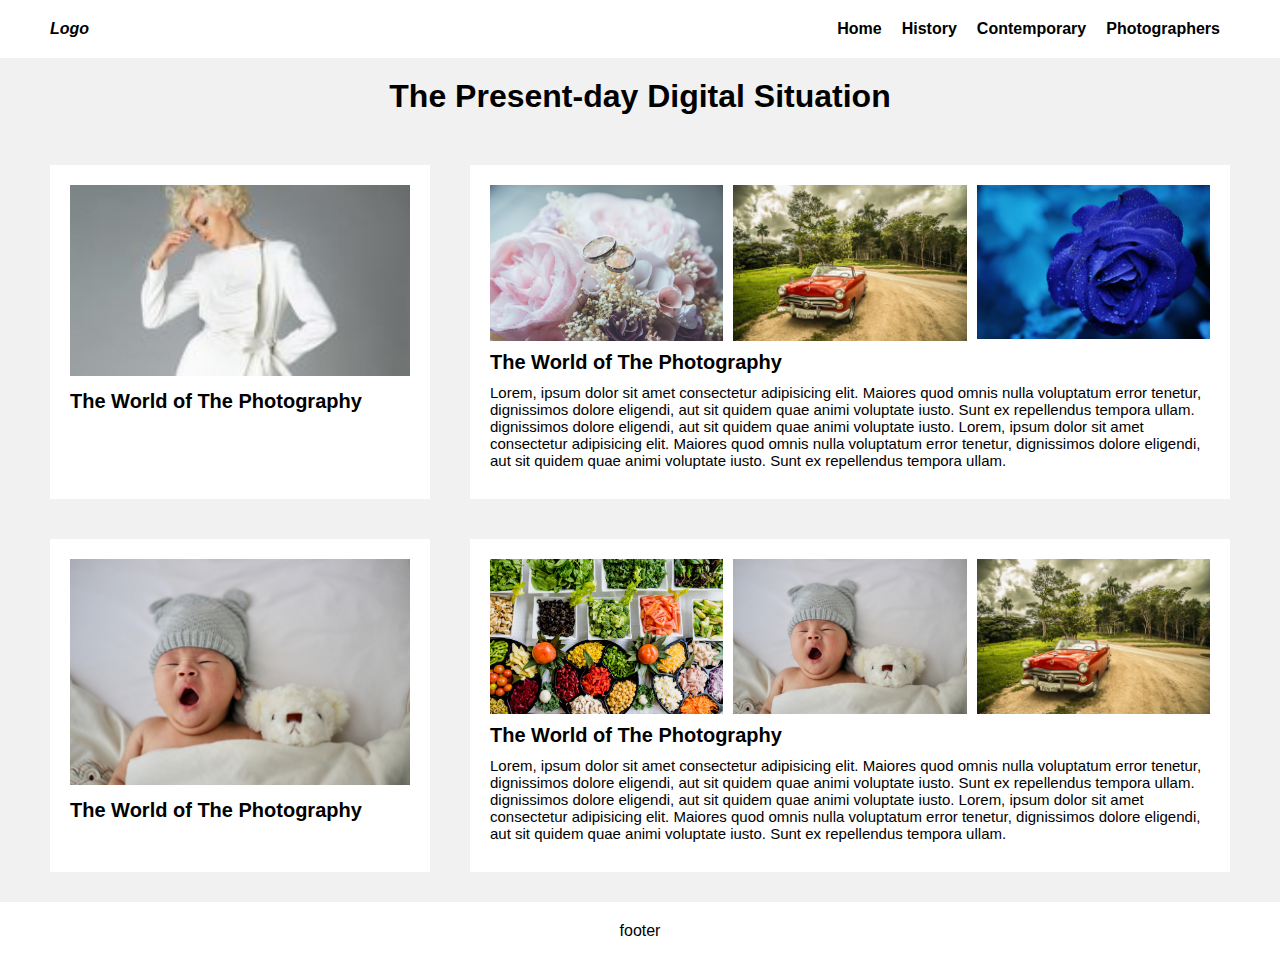
==== contemporary.html @ c02744f6 "so far" ====
<!DOCTYPE html>
<html lang="en">
<head>
    <meta charset="UTF-8">
    <meta name="viewport" content="width=device-width, initial-scale=1.0">
    <title>Project 1</title>
    <link rel="stylesheet" href="project1.css">
</head>
<body>
    <nav class="nav">
        <div class="logo">
            <p class="logo__text">Logo</p>
        </div>

        <ul class="nav__list">
           <li class="nav__items">
            <a href="index.html" class="nav__links">Home</a>
           </li> 
           <li class="nav__items">
            <a href="history.html" class="nav__links">History</a>
           </li> 
           <li class="nav__items">
            <a href="contemporary.html" class="nav__links">Contemporary</a>
           </li> 
           <li class="nav__items">
            <a href="photographers.html" class="nav__links">Photographers</a>
           </li> 
        </ul>
    </nav>
    <main>
        <h1 class="header__main">
            The Present-day Digital Situation
        </h1>

        <div class="cont__parent">
            <figure class="figure">
                <div class="">
                    <img src="./images/ROLAND-MOURET-SS21-00-192x108.jpg" alt="Photo of Children" class="figure__image">
                </div>
                <figcaption>
                    <p class="figcaption__header">The World of The Photography</p>
                    <!-- <p class="figcaption__text">Lorem, ipsum dolor sit amet consectetur 
                        adipisicing elit. Maiores quod omnis nulla voluptatum 
                        error tenetur.</p> -->

                    <!-- <a href="#" class="figcaption__link">Read More..</a> -->
                </figcaption>
            </figure>
            
            <figure class="figure">
                <div class="cont__images">
                    <img src="./images/beatriz-perez-moya-M2T1j-6Fn8w-unsplash.jpg" alt="Photo of Children" class="figure__image">
                    <img src="./images/cuba-1197800_1920.jpg" alt="Photo of Children" class="figure__image">
                    <img src="./images/rose-165819_1920.jpg" alt="Photo of Children" class="figure__image">
                </div>
                <figcaption>
                    <p class="figcaption__header">The World of The Photography</p>
                    <p class="figcaption__text">Lorem, ipsum dolor sit amet consectetur 
                        adipisicing elit. Maiores quod omnis nulla voluptatum 
                        error tenetur, dignissimos dolore eligendi, aut sit 
                        quidem quae animi voluptate iusto. 
                        Sunt ex repellendus tempora ullam.
                        dignissimos dolore eligendi, aut sit 
                        quidem quae animi voluptate iusto. 
                        Lorem, ipsum dolor sit amet consectetur 
                        adipisicing elit. Maiores quod omnis nulla voluptatum 
                        error tenetur, dignissimos dolore eligendi, aut sit 
                        quidem quae animi voluptate iusto. 
                        Sunt ex repellendus tempora ullam.
                    </p>

                    <!-- <a href="#" class="figcaption__link">Read More..</a> -->
                </figcaption>
            </figure>

            <figure class="figure">
                <div class="">
                    <img src="./images/minnie-zhou-0hiUWSi7jvs-unsplash.jpg" alt="Photo of Children" class="figure__image">
                </div>
                <figcaption>
                    <p class="figcaption__header">The World of The Photography</p>
                    <!-- <p class="figcaption__text">Lorem, ipsum dolor sit amet consectetur 
                        adipisicing elit. Maiores quod omnis nulla voluptatum 
                        error tenetur.</p> -->

                    <!-- <a href="#" class="figcaption__link">Read More..</a> -->
                </figcaption>
            </figure>

            <figure class="figure">
                <div class="cont__images">
                    <img src="./images/dan-gold-4_jhDO54BYg-unsplash.jpg" alt="Photo of Children" class="figure__image">
                    <img src="./images/minnie-zhou-0hiUWSi7jvs-unsplash.jpg" alt="Photo of Children" class="figure__image">
                    <img src="./images/cuba-1197800_1920.jpg" alt="Photo of Children" class="figure__image">
                </div>
                <figcaption>
                    <p class="figcaption__header">The World of The Photography</p>
                    <p class="figcaption__text">Lorem, ipsum dolor sit amet consectetur 
                        adipisicing elit. Maiores quod omnis nulla voluptatum 
                        error tenetur, dignissimos dolore eligendi, aut sit 
                        quidem quae animi voluptate iusto. 
                        Sunt ex repellendus tempora ullam. 
                        dignissimos dolore eligendi, aut sit 
                        quidem quae animi voluptate iusto. 
                        Lorem, ipsum dolor sit amet consectetur 
                        adipisicing elit. Maiores quod omnis nulla voluptatum 
                        error tenetur, dignissimos dolore eligendi, aut sit 
                        quidem quae animi voluptate iusto. 
                        Sunt ex repellendus tempora ullam.
                    </p>

                    <!-- <a href="#" class="figcaption__link">Read More..</a> -->
                </figcaption>
            </figure>


        </div>
    </main>
    <footer class="footer">
        <p class="">footer</p>
    </footer>
</body>
</html>
---- project1.css ----
*,
*::before,
*::after{
    margin: 0;
    padding: 0;
    box-sizing: border-box;
}
body{
    font-family: Helvetica, Sans-Serif;
    background-color: #F1F1F1;
}
.logo__text{
    font-weight: 900;
    font-style: italic;
}
.nav{
    background-color: #ffffff;
    display: flex;
    justify-content: space-between;
    padding: 20px 50px;
}
.nav__list{
    display: flex;
    list-style: none;
    justify-content: space-between;
}
.nav__items{
    padding: 0 10px;
    display: inline-block;
    font-weight: 600;
}
.nav__links{
    text-decoration: none;
    color: #000;
}
.header__main{
    text-align: center;
    padding: 20px 0;
}
.parent {
    display: grid;
    grid-template-columns: repeat(3, 1fr);
    grid-template-rows: repeat(2, 1fr);
    grid-column-gap: 40px;
    grid-row-gap: 40px;
    padding: 30px 50px;
}

.figure{
    background-color: #ffffff;
    padding: 20px 20px;
}

.figure__image{
    width: 100%;
}

.figcaption__header{
    font-weight: 700;
    padding: 10px 0;
    font-size: 20px;
}
.figcaption__text{
    font-size: 15px;
    padding: 0 0 10px;
}

.figcaption__link{
    text-decoration: none;
    color: #000;
    font-size: 12px;
    padding: 0 0 1px;
    border-bottom: 1px dashed black;
}

.footer{
    background-color: #ffffff;
    padding: 20px 0;
    text-align: center;
}

.history__parent {
    display: grid;
    grid-template-columns: repeat(4, 1fr);
    grid-template-rows: repeat(1, 1fr);
    grid-column-gap: 40px;
    grid-row-gap: 40px;
    padding: 30px 50px;
}

.history__hero{
    padding: 0 50px;
}

.cont__parent{
    display: grid;
    grid-template-columns: 1fr 2fr;
    grid-template-rows: repeat(2, 1fr);    
    grid-column-gap: 40px;
    grid-row-gap: 40px;
    padding: 30px 50px;
}

.cont__images{
    display: grid;
    grid-template-columns: repeat(3, 1fr);
    grid-template-rows: repeat(1, 1fr); 
    grid-column-gap: 10px;
}

.graphy__images{
    display: grid;
    grid-template-columns: repeat(3, 1fr);
    grid-template-rows: repeat(2, 1fr); 
    grid-column-gap: 10px;
    grid-row-gap: 10px;
}
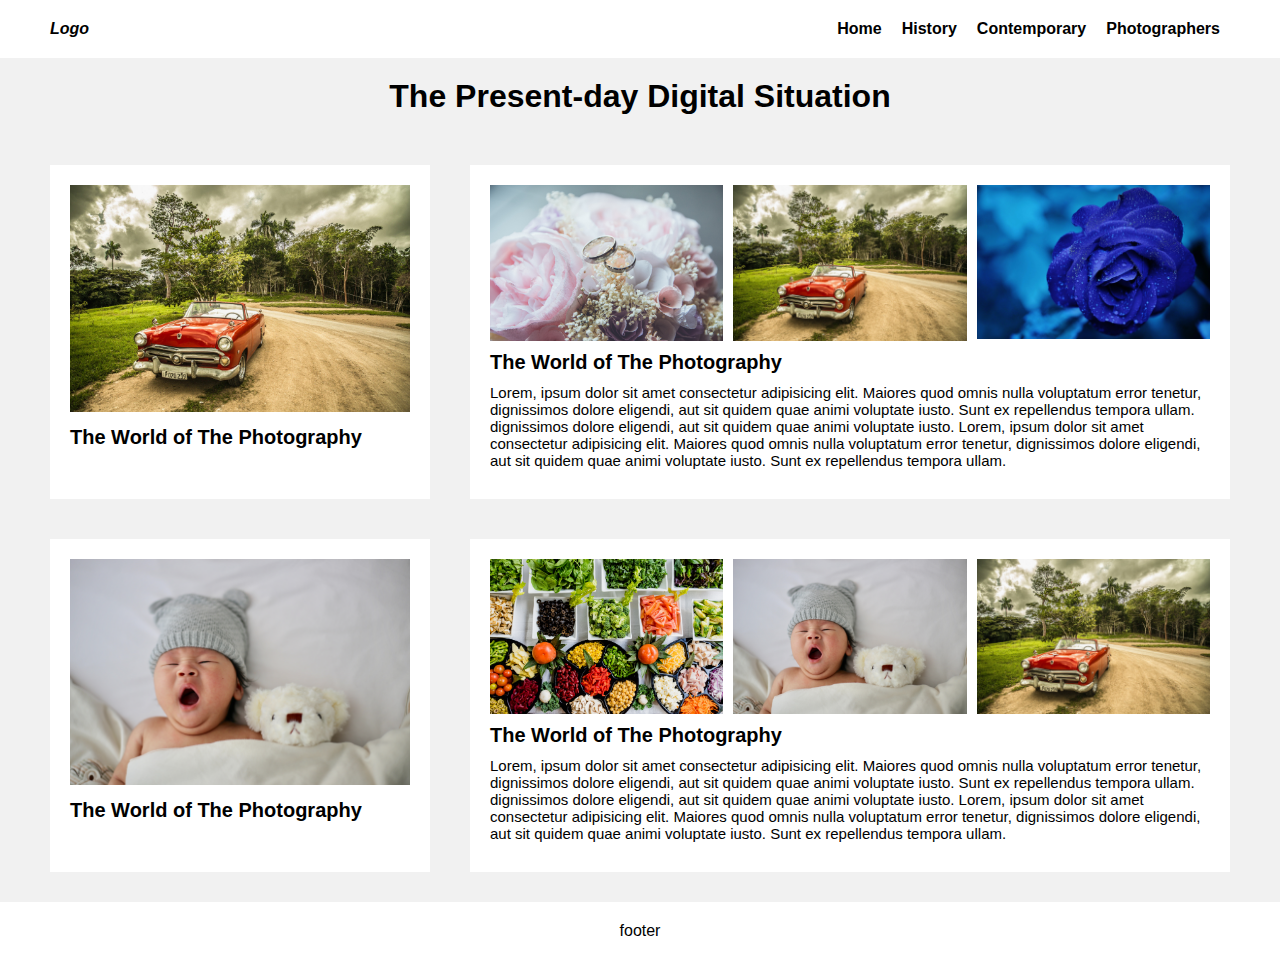
==== commit 68927e25: "chnaged image" ====
--- a/contemporary.html
+++ b/contemporary.html
@@ -35,7 +35,7 @@
         <div class="cont__parent">
             <figure class="figure">
                 <div class="">
-                    <img src="./images/ROLAND-MOURET-SS21-00-192x108.jpg" alt="Photo of Children" class="figure__image">
+                    <img src="./images/cuba-1197800_1920.jpg" alt="Photo of Children" class="figure__image">
                 </div>
                 <figcaption>
                     <p class="figcaption__header">The World of The Photography</p>
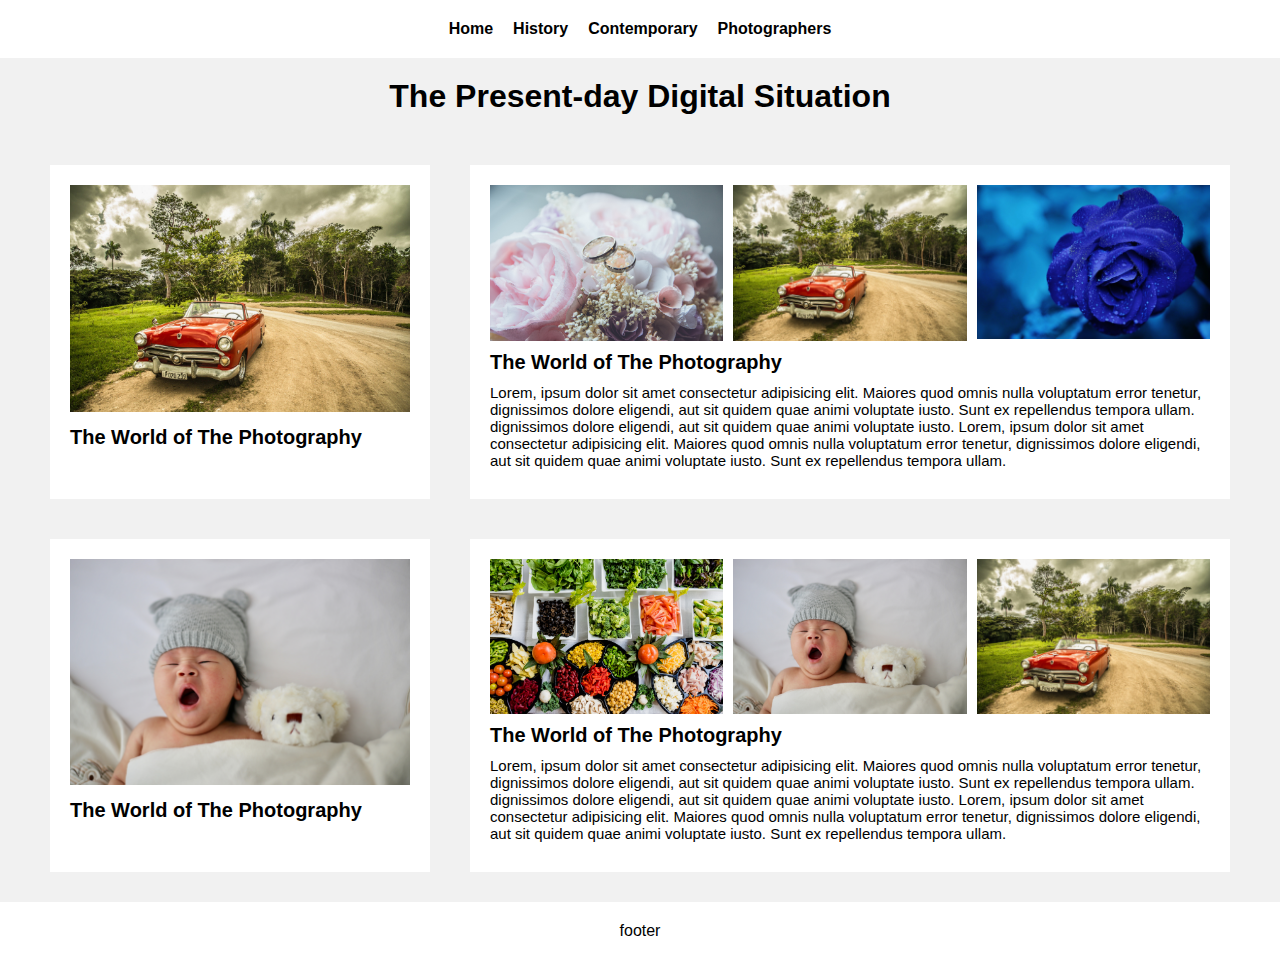
==== commit bb6f7bfa: "work so far" ====
--- a/contemporary.html
+++ b/contemporary.html
@@ -8,9 +8,6 @@
 </head>
 <body>
     <nav class="nav">
-        <div class="logo">
-            <p class="logo__text">Logo</p>
-        </div>
 
         <ul class="nav__list">
            <li class="nav__items">
--- a/project1.css
+++ b/project1.css
@@ -9,20 +9,17 @@
     font-family: Helvetica, Sans-Serif;
     background-color: #F1F1F1;
 }
-.logo__text{
-    font-weight: 900;
-    font-style: italic;
-}
 .nav{
     background-color: #ffffff;
     display: flex;
     justify-content: space-between;
-    padding: 20px 50px;
+    padding: 20px 0;
 }
 .nav__list{
     display: flex;
     list-style: none;
     justify-content: space-between;
+    margin: auto;
 }
 .nav__items{
     padding: 0 10px;
@@ -114,4 +111,39 @@
     grid-template-rows: repeat(2, 1fr); 
     grid-column-gap: 10px;
     grid-row-gap: 10px;
-}+}
+
+@media only screen and (max-width: 600px) {
+    .nav{
+        padding: 20px 20px;
+    }
+    .nav__items{
+        padding: 0 5px;
+        font-weight: 500;
+    }
+
+    .header__main{
+        font-size: 20px;
+        padding: 20px 0;
+    }
+    .parent {
+        grid-template-columns: repeat(1, 1fr);
+        grid-template-rows: repeat(6, 1fr);
+
+    }
+    .history__parent {
+        grid-template-columns: repeat(1, 1fr);
+        grid-template-rows: repeat(4, 1fr);
+    }
+    .cont__parent{
+        grid-template-columns: 1fr;
+        grid-template-rows: repeat(4, 1fr);    
+
+    }
+    
+    .cont__images{
+        grid-template-columns: repeat(1, 1fr);
+        grid-template-rows: repeat(6, 1fr); 
+    }
+    
+  }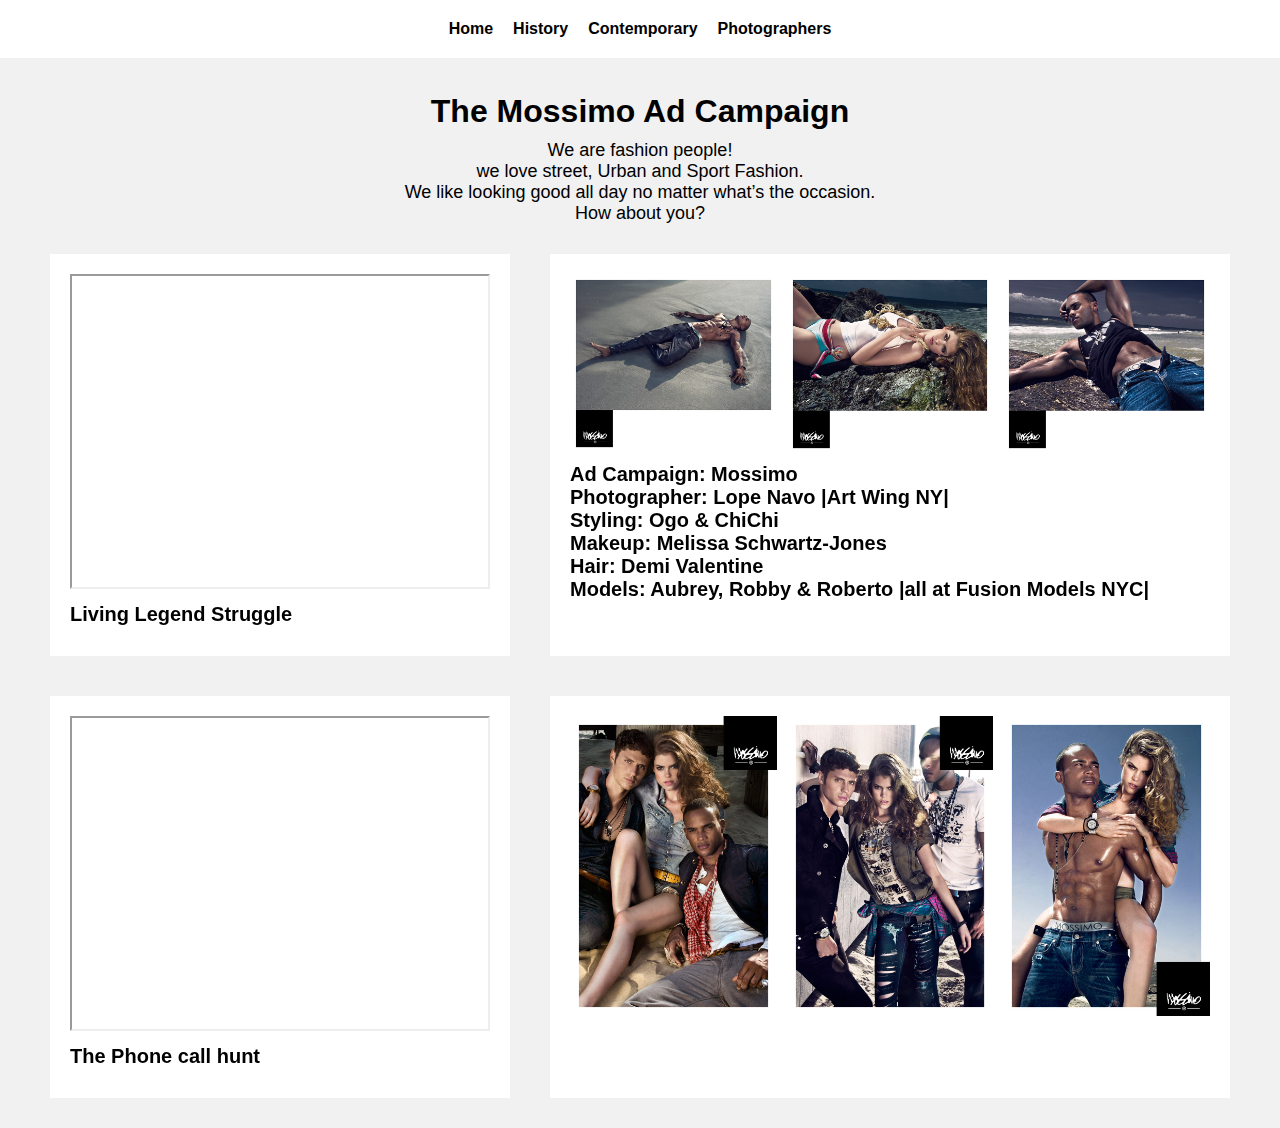
==== commit ddacf25b: "all final updates made" ====
--- a/contemporary.html
+++ b/contemporary.html
@@ -26,33 +26,53 @@
     </nav>
     <main>
         <h1 class="header__main">
-            The Present-day Digital Situation
+            The Mossimo Ad Campaign
         </h1>
-
+        <p class="header__text">
+            We are fashion people!
+            <br>
+            we love street, Urban and Sport Fashion. 
+            <br>
+            We like looking good all day no matter what’s the occasion. 
+            <br> 
+            How about you?
+        </p>
         <div class="cont__parent">
             <figure class="figure">
                 <div class="">
-                    <img src="./images/cuba-1197800_1920.jpg" alt="Photo of Children" class="figure__image">
+                    <iframe width="420" height="315"
+                src="https://www.youtube.com/embed/fSO9s4A1yWE">
+                    </iframe>
+                 </div>
+                <figcaption>
+                    <p class="figcaption__header">
+                        Living Legend Struggle
+                    </p>
+                </figcaption>
+            </figure>
+
+            <figure class="figure">
+                <div class="cont__images">
+                    <img src="./images/massim5.jpg" alt="Massimo Ad Campaign Model Images" class="figure__image">
+                    <img src="./images/massimo3.jpg" alt="Massimo Ad Campaign Model Images" class="figure__image">
+                    <img src="./images/massimo10.jpg" alt="Massimo Ad Campaign Model Images" class="figure__image">
                 </div>
                 <figcaption>
-                    <p class="figcaption__header">The World of The Photography</p>
-                    <!-- <p class="figcaption__text">Lorem, ipsum dolor sit amet consectetur 
-                        adipisicing elit. Maiores quod omnis nulla voluptatum 
-                        error tenetur.</p> -->
-
-                    <!-- <a href="#" class="figcaption__link">Read More..</a> -->
-                </figcaption>
-            </figure>
-            
-            <figure class="figure">
-                <div class="cont__images">
-                    <img src="./images/beatriz-perez-moya-M2T1j-6Fn8w-unsplash.jpg" alt="Photo of Children" class="figure__image">
-                    <img src="./images/cuba-1197800_1920.jpg" alt="Photo of Children" class="figure__image">
-                    <img src="./images/rose-165819_1920.jpg" alt="Photo of Children" class="figure__image">
-                </div>
-                <figcaption>
-                    <p class="figcaption__header">The World of The Photography</p>
-                    <p class="figcaption__text">Lorem, ipsum dolor sit amet consectetur 
+                    <p class="figcaption__header">
+                        Ad Campaign: Mossimo
+                        <br>
+                        Photographer: Lope Navo |Art Wing NY|
+                        <br>
+                        Styling: Ogo & ChiChi
+                        <br>
+                        Makeup: Melissa Schwartz-Jones
+                        <br>
+                        Hair: Demi Valentine
+                        <br>
+                        Models: Aubrey, Robby & Roberto |all at Fusion Models NYC|
+                    </p>
+                    <!-- <p class="figcaption__text">
+                        Lorem, ipsum dolor sit amet consectetur 
                         adipisicing elit. Maiores quod omnis nulla voluptatum 
                         error tenetur, dignissimos dolore eligendi, aut sit 
                         quidem quae animi voluptate iusto. 
@@ -64,35 +84,35 @@
                         error tenetur, dignissimos dolore eligendi, aut sit 
                         quidem quae animi voluptate iusto. 
                         Sunt ex repellendus tempora ullam.
-                    </p>
-
-                    <!-- <a href="#" class="figcaption__link">Read More..</a> -->
+                    </p> -->
                 </figcaption>
             </figure>
 
-            <figure class="figure">
+            <figure class="figure" id="no-bg">
                 <div class="">
-                    <img src="./images/minnie-zhou-0hiUWSi7jvs-unsplash.jpg" alt="Photo of Children" class="figure__image">
+                    <iframe width="420" height="315"
+                    src="https://www.youtube.com/embed/-7hLUHwhacs">
+                    </iframe>
                 </div>
                 <figcaption>
-                    <p class="figcaption__header">The World of The Photography</p>
-                    <!-- <p class="figcaption__text">Lorem, ipsum dolor sit amet consectetur 
-                        adipisicing elit. Maiores quod omnis nulla voluptatum 
-                        error tenetur.</p> -->
-
-                    <!-- <a href="#" class="figcaption__link">Read More..</a> -->
+                    <p class="figcaption__header">
+                        The Phone call hunt
+                    </p>
                 </figcaption>
             </figure>
 
             <figure class="figure">
                 <div class="cont__images">
-                    <img src="./images/dan-gold-4_jhDO54BYg-unsplash.jpg" alt="Photo of Children" class="figure__image">
-                    <img src="./images/minnie-zhou-0hiUWSi7jvs-unsplash.jpg" alt="Photo of Children" class="figure__image">
-                    <img src="./images/cuba-1197800_1920.jpg" alt="Photo of Children" class="figure__image">
+                    <img src="./images/massimo8.jpg" alt="Massimo Ad Campaign Model Images" class="figure__image">
+                    <img src="./images/massimo2.jpg" alt="Massimo Ad Campaign Model Images" class="figure__image">
+                    <img src="./images/massimo.jpg" alt="Massimo Ad Campaign Model Images" class="figure__image">
                 </div>
                 <figcaption>
-                    <p class="figcaption__header">The World of The Photography</p>
-                    <p class="figcaption__text">Lorem, ipsum dolor sit amet consectetur 
+                    <!-- <p class="figcaption__header">
+                       
+                    </p> -->
+                    <!-- <p class="figcaption__text">
+                        Lorem, ipsum dolor sit amet consectetur 
                         adipisicing elit. Maiores quod omnis nulla voluptatum 
                         error tenetur, dignissimos dolore eligendi, aut sit 
                         quidem quae animi voluptate iusto. 
@@ -104,17 +124,14 @@
                         error tenetur, dignissimos dolore eligendi, aut sit 
                         quidem quae animi voluptate iusto. 
                         Sunt ex repellendus tempora ullam.
-                    </p>
+                    </p> -->
 
-                    <!-- <a href="#" class="figcaption__link">Read More..</a> -->
+        
                 </figcaption>
             </figure>
 
 
         </div>
     </main>
-    <footer class="footer">
-        <p class="">footer</p>
-    </footer>
 </body>
 </html>--- a/project1.css
+++ b/project1.css
@@ -32,12 +32,18 @@
 }
 .header__main{
     text-align: center;
-    padding: 20px 0;
+    padding: 35px 0 10px;
+}
+.header__text{
+    text-align: center;
+    font-weight: 500;
+    font-size: 18px;
 }
 .parent {
     display: grid;
-    grid-template-columns: repeat(3, 1fr);
-    grid-template-rows: repeat(2, 1fr);
+    grid-template-columns: repeat(2, 1fr);
+    /* grid-template-rows: repeat(2, 1fr); */
+    grid-template-rows: 1fr .8fr;
     grid-column-gap: 40px;
     grid-row-gap: 40px;
     padding: 30px 50px;
@@ -86,13 +92,22 @@
 }
 
 .history__hero{
-    padding: 0 50px;
+    padding: 25px 50px 0;
 }
-
+.photo__parent{
+    display: grid;
+    grid-template-columns: 1fr 2fr;
+    grid-template-rows: 2fr 1fr;   
+    /* grid-template-rows: repeat(2, 1fr);     */
+    grid-column-gap: 40px;
+    grid-row-gap: 40px;
+    padding: 30px 50px;
+}
 .cont__parent{
     display: grid;
     grid-template-columns: 1fr 2fr;
-    grid-template-rows: repeat(2, 1fr);    
+    grid-template-rows: 1fr 1fr;   
+    /* grid-template-rows: repeat(2, 1fr);     */
     grid-column-gap: 40px;
     grid-row-gap: 40px;
     padding: 30px 50px;
@@ -108,14 +123,41 @@
 .graphy__images{
     display: grid;
     grid-template-columns: repeat(3, 1fr);
-    grid-template-rows: repeat(2, 1fr); 
+    /* grid-template-rows: 2fr 1fr; */
+    grid-template-rows: 1fr;
+    /* grid-template-rows: repeat(1, 1fr);  */
     grid-column-gap: 10px;
-    grid-row-gap: 10px;
+    grid-row-gap: 0;
 }
 
+.pages__linked{
+    text-decoration: none;
+    color: #000;
+}
+.banner__image{
+    width: 80%;
+}
+
+.history__banner{
+    text-align: center;
+}
+.history__header--2{
+    text-align: center;
+    padding: 40px 0 8px;
+}
+.card__header{
+    text-align: center;
+}
+.index__image{
+    padding: 10px 0 0;
+}
+
+/* #no-bg{
+    background-color: transparent;
+} */
 @media only screen and (max-width: 600px) {
     .nav{
-        padding: 20px 20px;
+        padding: 20px 0;
     }
     .nav__items{
         padding: 0 5px;
@@ -125,6 +167,10 @@
     .header__main{
         font-size: 20px;
         padding: 20px 0;
+    }
+    .figcaption__header{
+        font-weight: 600;
+        font-size: 15px;
     }
     .parent {
         grid-template-columns: repeat(1, 1fr);
@@ -140,10 +186,9 @@
         grid-template-rows: repeat(4, 1fr);    
 
     }
-    
-    .cont__images{
-        grid-template-columns: repeat(1, 1fr);
-        grid-template-rows: repeat(6, 1fr); 
+    .graphy__images{
+        grid-template-columns: repeat(2, 1fr);
+        grid-template-rows: repeat(3, 1fr); 
     }
     
   }